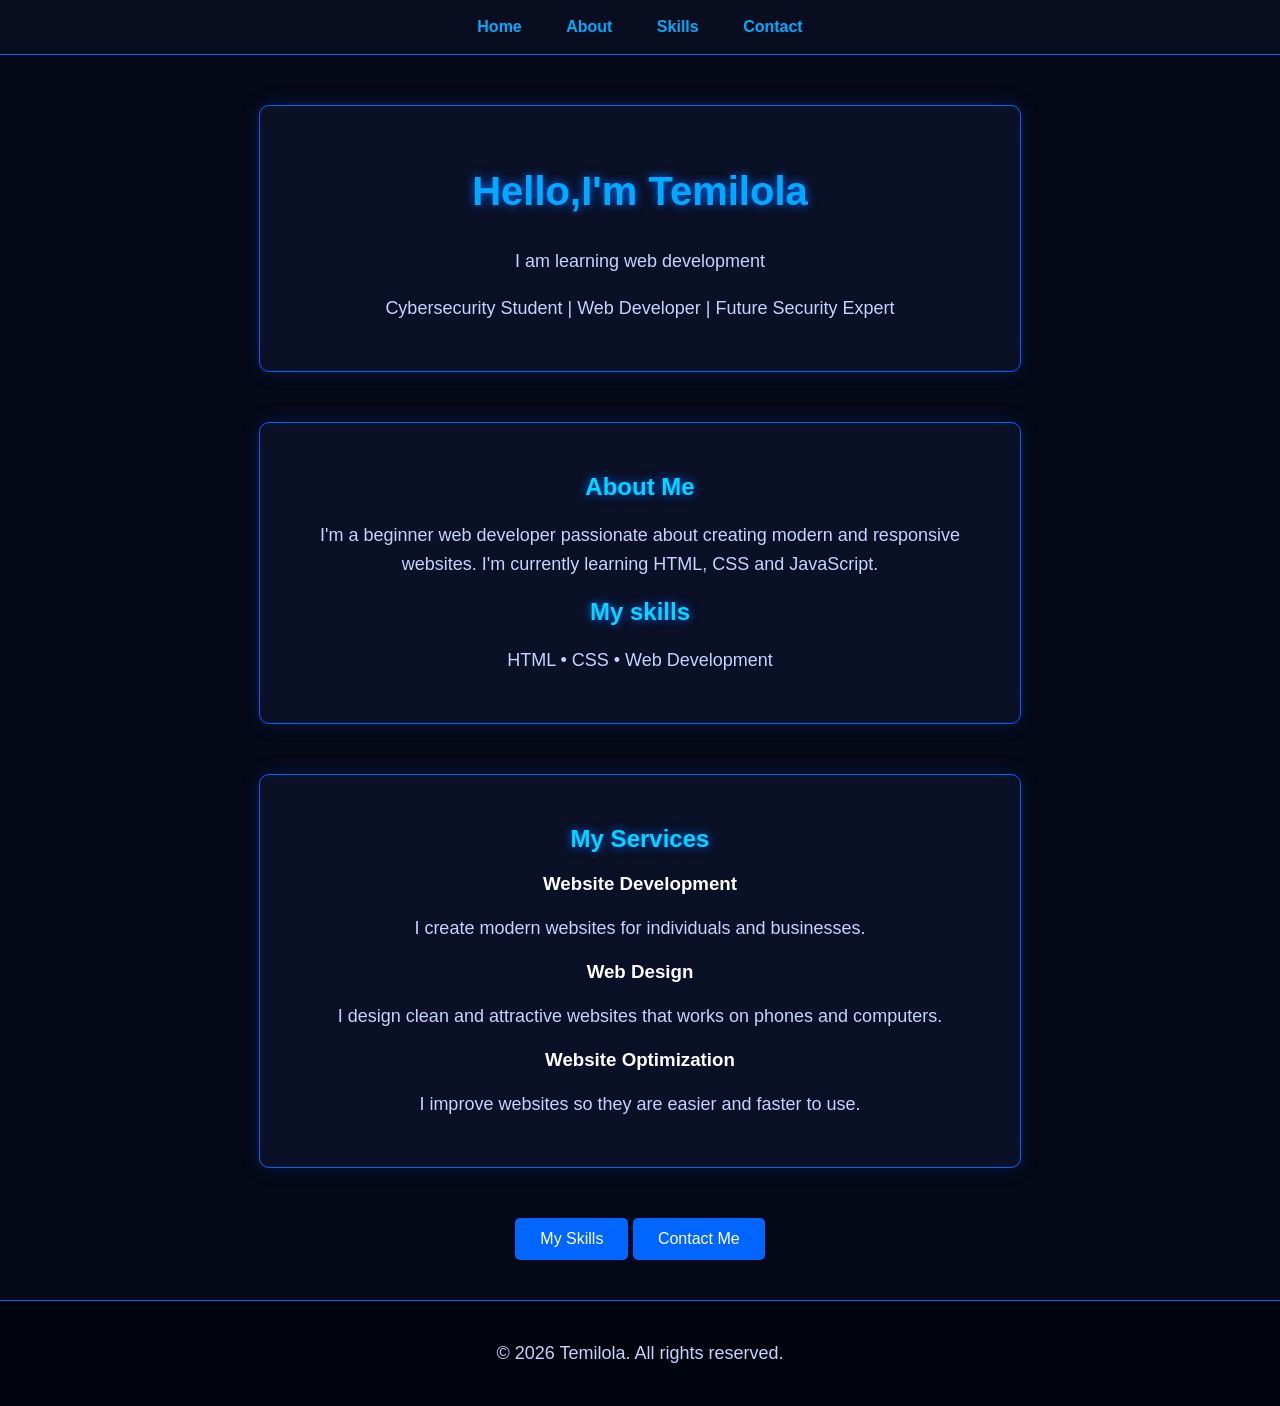
==== index.html @ 6d3e2d19 "Add files via upload" ====
<!DOCTYPE html>
<html>

<head>
    <title>My Portfolio</title>
    <link rel="stylesheet" href="styles.css">
</head>

<body>
    <nav>
        <a href="#">Home</a>
        <a href="#">About</a>
        <a href="#">Skills</a>
        <a href="#">Contact</a>
    </nav>
    <section id="home">
        <h1>Hello,I'm Temilola</h1>
        <p>I am learning web development</p>
        <p>Cybersecurity Student | Web Developer | Future Security Expert</p>
    </section>
</body>
<section id="about">
    <h2>About Me</h2>
    <p>
        I'm a beginner web developer passionate about creating modern and responsive websites. I'm currently learning
        HTML, CSS and JavaScript.
    </p>
    <h2>My skills</h2>
    <p>HTML • CSS • Web Development </p>
</section>
<section id="services">
    <h2>My Services</h2>
    <div class="services">
        <div class="service">
            <h3>Website Development</h3>
            <p>I create modern websites for individuals and businesses.</p>
        </div>
        <div class="services">
            <h3>Web Design</h3>
            <p>I design clean and attractive websites that works on phones and computers.</p>
        </div>
        <div class="services">
            <h3>Website Optimization</h3>
            <p>I improve websites so they are easier and faster to use.</p>
        </div>
    </div>
</section>
<a href="#skills">
    <button>My Skills</button>
</a>
<a href="mailto;temilolaelegbede2@gmail.com">
    <button>Contact Me</button>
</a>
<footer>
    <p>&copy; 2026 Temilola. All rights reserved.</p>
</footer>
</section>

</html>
---- styles.css ----
body {
    font-family: Arial, sans-serif;
    margin: 0;
    text-align: center;
    background-color: #050816;
    color: white;
}

header {
    background-color: #0a0f24;
    padding: 30px;
    border-bottom: 2px solid #00aaff;
}

h1 {
    color: #00aaff;
    font-size: 40px;
}

h2 {
    color: #00d9ff;
}

p {
    color: #c7d2fe;
    font-size: 18px;
    line-height: 1.6;
}

nav {
    background-color: #080d1f;
    padding: 18px;
    border-bottom: 1px solid #0066ff;
}

nav a {
    color: #00aaff;
    text-decoration: none;
    margin: 0 20px;
    font-weight: bold;
}

nav a:hover {
    color: white;
}

button {
    padding: 12px 25px;
    background-color: #0066ff;
    color: white;
    border: none;
    border-radius: 5px;
    cursor: pointer;
    font-size: 16px;
}

button:hover {
    background-color: #00aaff;
}

section {
    max-width: 700px;
    margin: 50px auto;
    padding: 30px;
    background-color: #0a1025;
    border: 1px solid #0066ff;
    border-radius: 10px;
    box-shadow: 0 0 20px rgba(0, 102, 255, 0.2);
}

h1,
h2 {
    text-shadow: 0 0 10px #0066ff;
}

footer {
    background-color: #02040d;
    text-align: center;
    padding: 20px;
    color: #8ab4f8;
    margin-top: 40px;
    font-size: 14px;
    border-top: 1px solid #0066ff;
}

@media (max-width: 600px) {
    nav a {
        display: block;
        margin: 10px;
    }

    h1 {
        font-size: 30px;
    }

    section {
        margin: 30px 15px:
    }
}
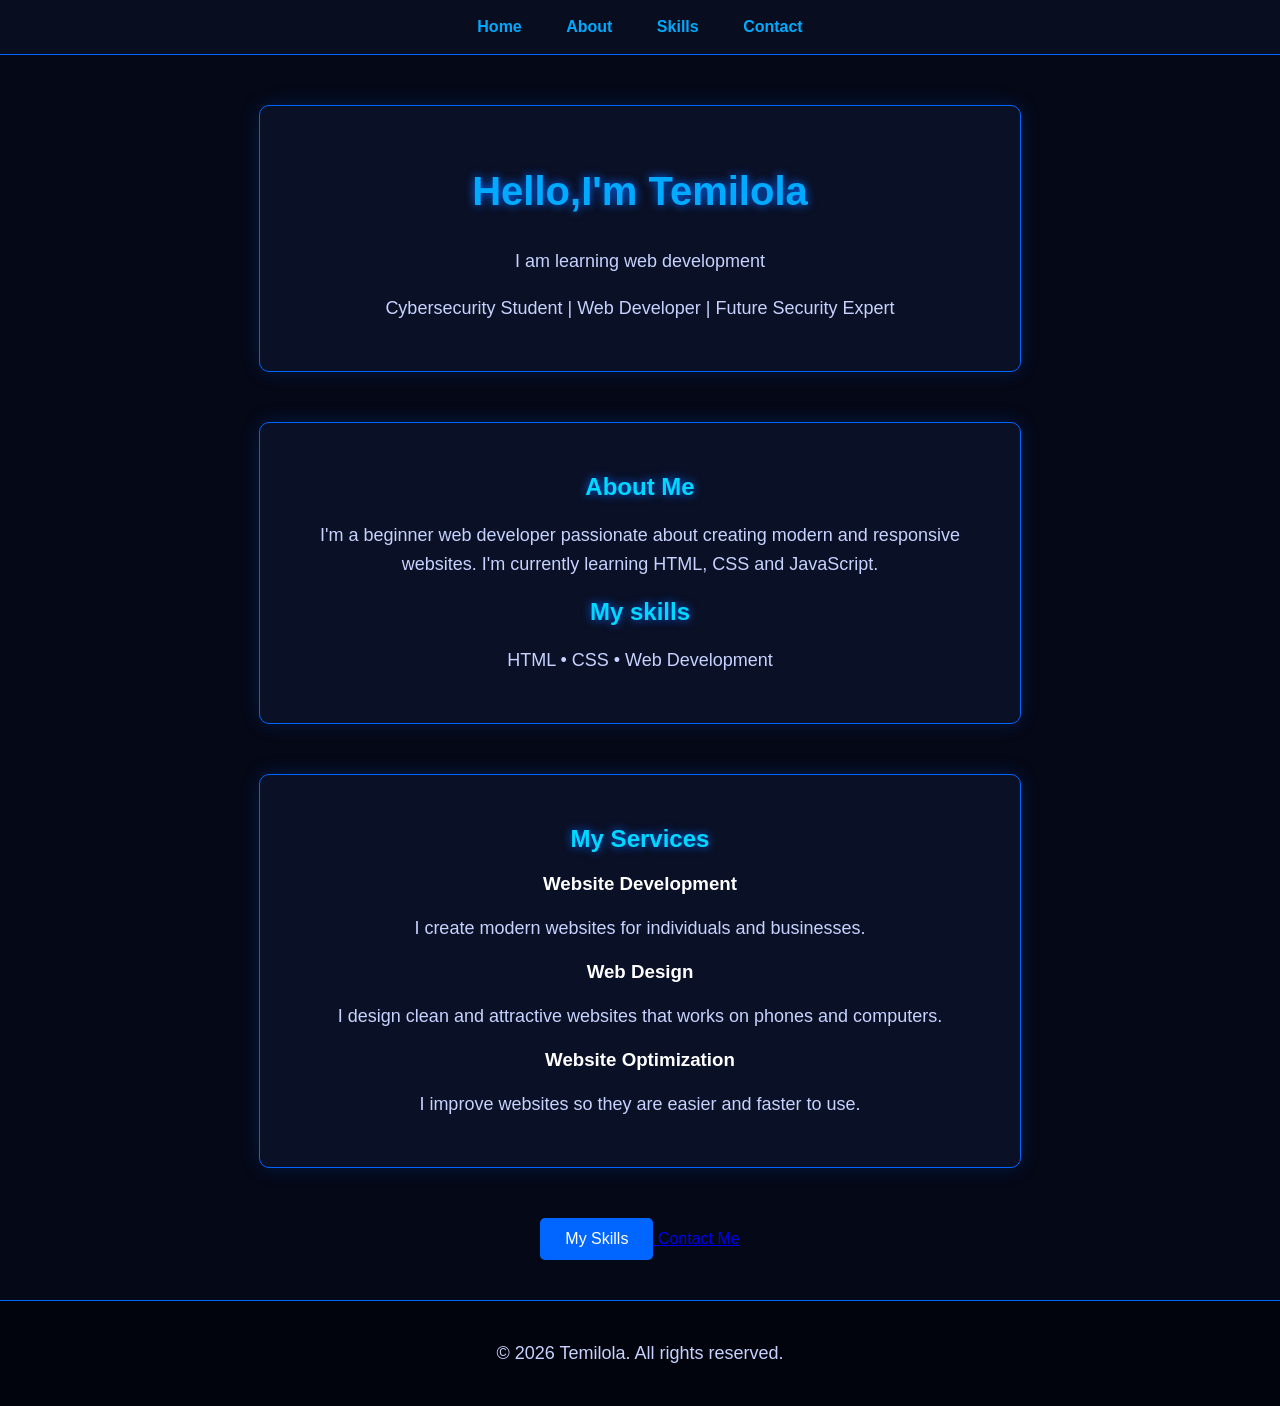
==== commit 1ced8aae: "Add files via upload" ====
--- a/index.html
+++ b/index.html
@@ -48,9 +48,7 @@
 <a href="#skills">
     <button>My Skills</button>
 </a>
-<a href="mailto;temilolaelegbede2@gmail.com">
-    <button>Contact Me</button>
-</a>
+<a href="mailto;temilolaelegbede2@gmail.com">Contact Me</a>
 <footer>
     <p>&copy; 2026 Temilola. All rights reserved.</p>
 </footer>
